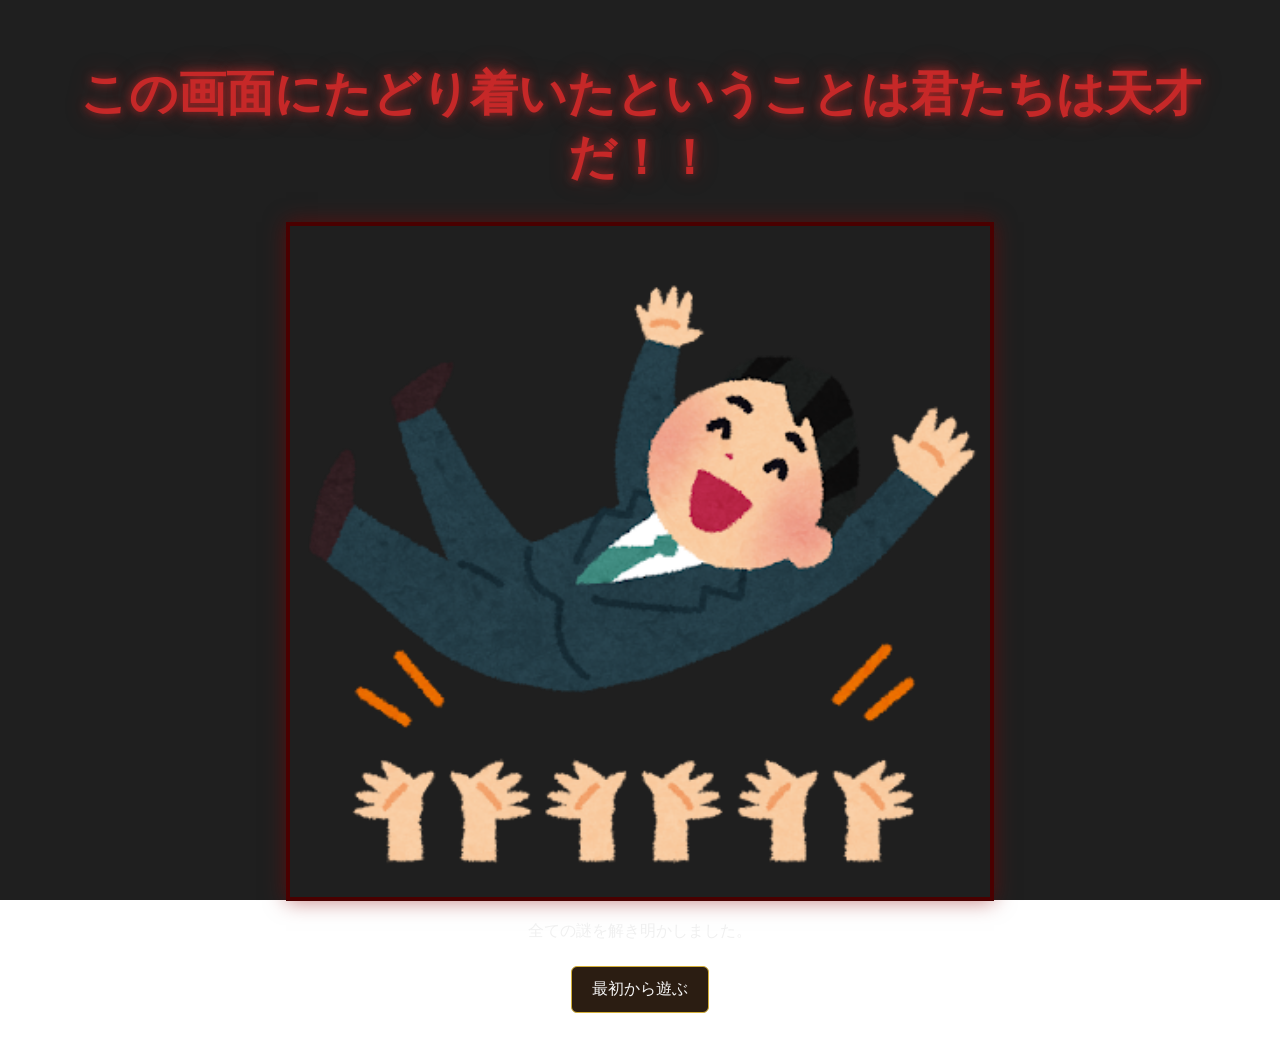
==== clear.html @ af152127 "Add files via upload" ====
<!DOCTYPE html>
<html lang="ja">
<head>
<meta charset="UTF-8">
<meta name="viewport" content="width=device-width, initial-scale=1.0">

<link rel="stylesheet" href="css/style.css">

<title>クリア</title>
</head>

<body>

<h1>この画面にたどり着いたということは君たちは天才だ！！</h1>

<img
src="images/clear.png"
width="700"
style="max-width:90%;"
>

<p>全ての謎を解き明かしました。</p>

<button onclick="restartGame()">
最初から遊ぶ
</button>

<script>

function restartGame(){

    location.href =
        "puzzle.html?id=1";

}

</script>

</body>
</html>
---- css/style.css ----
body{
    background:
        linear-gradient(
            rgba(0,0,0,0.88),
            rgba(0,0,0,0.88)
        ),
        url("https://images.unsplash.com/photo-1511818966892-d7d671e672a2?q=80&w=1600");

    background-size: cover;
    background-position: center;
    background-attachment: fixed;

    color: #f0f0f0;
    font-family: "Yu Gothic", sans-serif;

    text-align: center;

    margin: 0;
    padding: 30px;
}

h1{

    color: #c62828;

    font-size: 3rem;

    text-shadow:
        0 0 10px rgba(198,40,40,0.8),
        0 0 25px rgba(198,40,40,0.4);

}

img{

    max-width: 90%;

    border: 4px solid #4a0000;

    box-shadow:
        0 0 20px rgba(139,0,0,0.5);

}

input{

    width: 300px;
    max-width: 90%;

    padding: 12px;

    border: 1px solid #8b0000;

    background: rgba(10,10,10,0.9);

    color: white;

    border-radius: 4px;

}

button{

    background: #2b1d12;

    color: #f5f5f5;

    border: 1px solid #d4af37;

    padding: 12px 20px;

    margin: 8px;

    border-radius: 6px;

    cursor: pointer;

    font-size: 1rem;
}

button:hover{

    background: #3b2819;

}

#hint,
#result{
    margin-top: 15px;
    font-size: 1.1rem;
}

hr{
    border: 1px solid #444;
    margin: 30px 0;
}
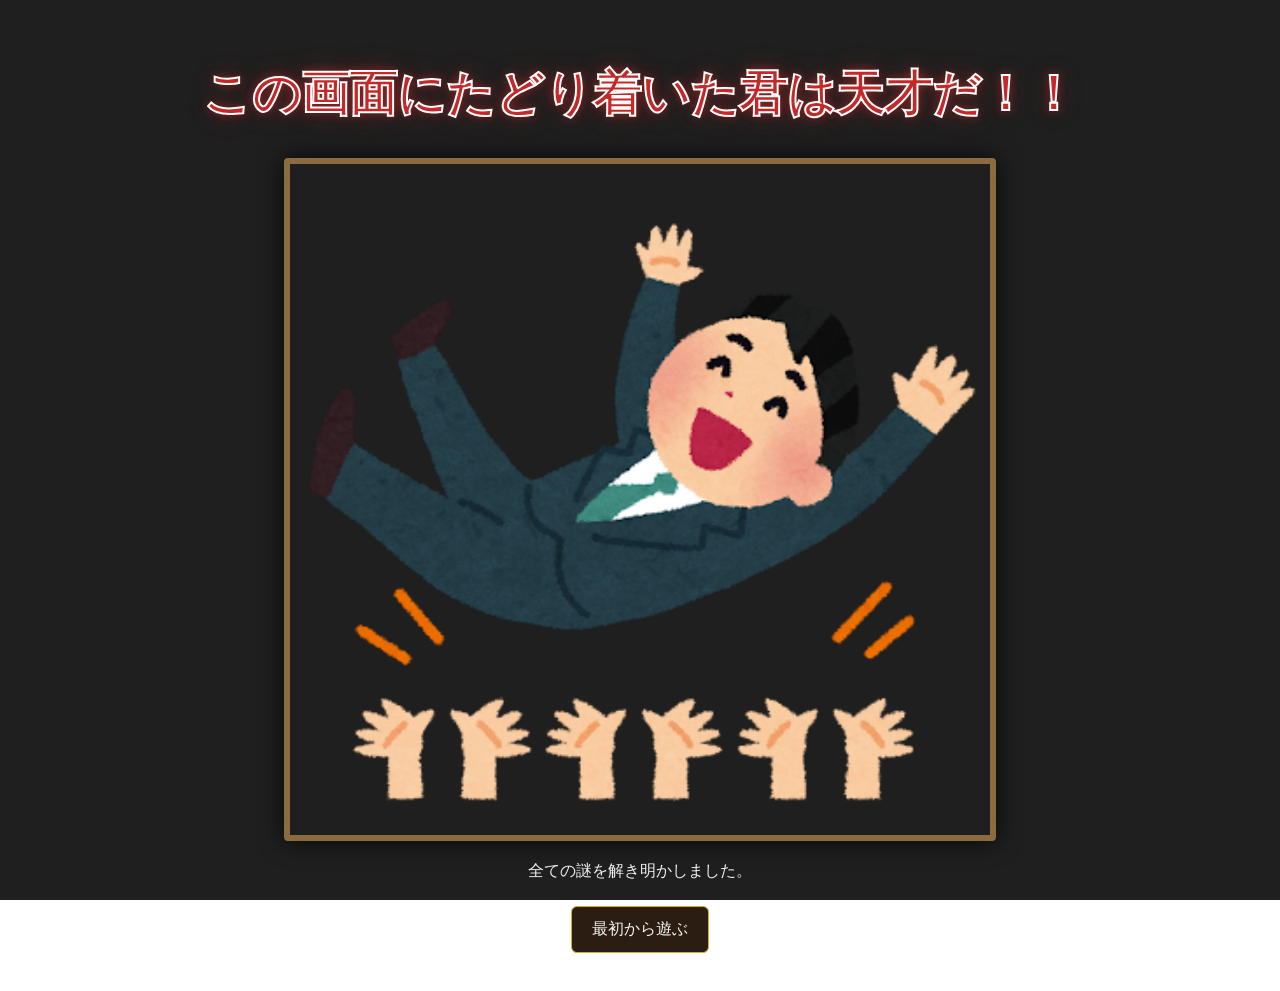
==== commit be7b4dc2: "Add files via upload" ====
--- a/clear.html
+++ b/clear.html
@@ -11,7 +11,7 @@
 
 <body>
 
-<h1>この画面にたどり着いたということは君たちは天才だ！！</h1>
+<h1>この画面にたどり着いた君は天才だ！！</h1>
 
 <img
 src="images/clear.png"
--- a/css/style.css
+++ b/css/style.css
@@ -21,9 +21,11 @@
 
 h1{
 
-    color: #c62828;
+    color:#c62828;
 
-    font-size: 3rem;
+    font-size:3rem;
+
+    -webkit-text-stroke:2px white;
 
     text-shadow:
         0 0 10px rgba(198,40,40,0.8),
@@ -31,14 +33,37 @@
 
 }
 
+
+#title{
+
+    color:#c62828;
+
+    -webkit-text-stroke:2px white;
+
+    text-shadow:
+        0 0 10px rgba(198,40,40,0.8),
+        0 0 25px rgba(198,40,40,0.4);
+
+}
+
+.title-box{
+
+    text-align:center;
+
+    margin-bottom:20px;
+
+}
+
 img{
 
     max-width: 90%;
 
-    border: 4px solid #4a0000;
+    border: 6px solid #8b6b3f;
+
+    border-radius: 4px;
 
     box-shadow:
-        0 0 20px rgba(139,0,0,0.5);
+        0 0 25px rgba(0,0,0,0.8);
 
 }
 
